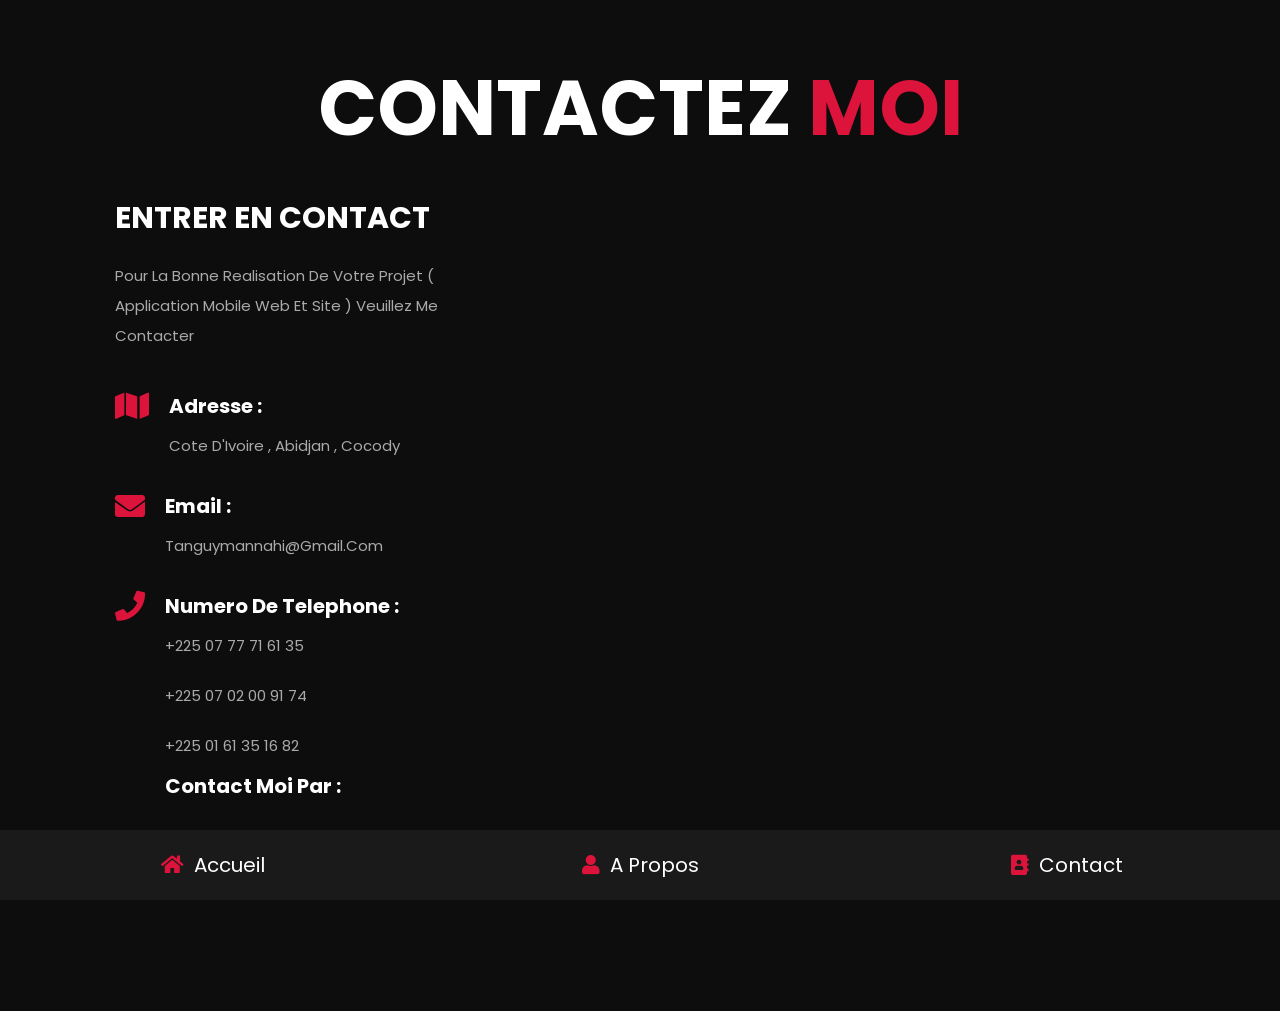
==== contact.html @ 2282ff3f "Update contact.html" ====
<!DOCTYPE html>
<html lang="fr">
<head>
    <meta charset="UTF-8">
    <meta http-equiv="X-UA-Compatible" content="IE=edge">
    <meta name="viewport" content="width=device-width, initial-scale=1.0">
    <link rel="shortcut icon" href="./images/logo.jpg" type="image/jpg">
    <title>contact</title>

    <!-- font awesome cdn link  -->
    <link rel="stylesheet" href="https://cdnjs.cloudflare.com/ajax/libs/font-awesome/5.15.4/css/all.min.css">

    <!-- custom css file link  -->
    <link rel="stylesheet" href="css/style.css">

</head>
<body>
    
<!-- navbar section starts  -->

<nav class="navbar">
    <a href="index.html"> <i class="fas fa-home"></i> <span>Accueil</span> </a>
    <a href="propos.html"> <i class="fas fa-user"></i> <span>A propos</span> </a>
    <a href="contact.html"> <i class="fas fa-address-book"></i> <span>contact</span> </a>
</nav>

<!-- navbar section ends -->

<!-- contact section starts  -->

<section class="contact">

<h1 class="heading"> contactez <span>moi </span> </h1>

<div class="row">

    <div class="info-container">

        <h1>entrer en contact</h1>

        <p>Pour la  bonne realisation de votre  projet ( application mobile web et site ) veuillez me contacter </p>

        <div class="box-container">

            <div class="box">
                <i class="fas fa-map"></i>
                <div class="info">
                    <h3>adresse :</h3>
                    <p>Cote d'Ivoire , Abidjan , cocody</p>
                </div>
            </div>

            <div class="box">
                <i class="fas fa-envelope"></i>
                <div class="info">
                    <h3>email :</h3>
                    <p>tanguymannahi@gmail.com</p>
                </div>
            </div>

            <div class="box">
                <i class="fas fa-phone"></i>
                <div class="info">
                    <h3>numero de telephone :</h3>
                    <p>+225 07 77 71 61 35</p>
                    <p>+225 07 02 00 91 74</p>
                    <p>+225 01 61 35 16 82 </p>
                    <h3>contact moi par : </h3>
                </div>
            </div>
            

        </div>

        <div class="share">
            <a href="https://www.facebook.com/profile.php?id=100086317842872" class="facebook-f"><img src="./images/facebook.png" alt="" class="facebook"></a>
            <a href="https://twitter.com/NahiTanguy?t=qShmblX3PdZ7VqqMF1hXrQ&s=01" class="twitter"><img src="./images/twitter.png" alt="" class="twitter"> </a>
            <a href="https://www.instagram.com/tanguynahi?r=nametag" class="instagram"><img src="./images/instagram.png" alt="" class="instagram"></a>
            <a href="https://wa.me/message/ZUFWQTGKAC24F1" class="whatsapp"> <img src="./images/whatsapp.png" alt="" class="whatsapp"></a>
        </div>

    </div>

<!--     <form action="">

        <div class="inputBox">
            <input type="text" placeholder="votre nom" disabled>
            <input type="number" placeholder="votre numero" disabled>
        </div>

        <div class="inputBox">
            <input type="email" placeholder="votre email" disabled>
            <input type="text" placeholder="votre sujet" disabled>
        </div>

        <textarea name="" placeholder="votre message..." id="" cols="30" rows="10" disabled></textarea>

        <input type="submit" value="envoyer message" class="btn" disabled>

    </form> -->

</div>

</section>

<!-- contact section ends -->

</body>
</html>
---- css/style.css ----
@import url("https://fonts.googleapis.com/css2?family=Poppins:wght@100;300;400;500;600;700&display=swap");
* {
  font-family: 'Poppins', sans-serif;
  margin: 0;
  padding: 0;
  -webkit-box-sizing: border-box;
          box-sizing: border-box;
  text-decoration: none;
  outline: none;
  border: none;
  text-transform: capitalize;
}

html {
  font-size: 62.5%;
  overflow-x: hidden;
}

html::-webkit-scrollbar {
  width: 1rem;
}

html::-webkit-scrollbar-track {
  background: #0d0d0d;
}

html::-webkit-scrollbar-thumb {
  background: crimson;
  border-radius: 5rem;
}

body {
  background: #0d0d0d;
  padding-bottom: 6.5rem;
}
/*   entete pour anime nom et image*/
.entete {
 animation: entetes 2s  forwards;
}
@keyframes entetes {
  0%{
    transform: translateY(40rem) rotateY(-30deg) ;
  }
  100%{
    transform: translateY(0) rotateY(0);
    opacity: 1;
  }
  
}
.image{
  animation: secret 4s;
}
@keyframes secret {
  0%{
    transform: scale(1.2);
  }
  100%{
    transform: scale(1);
  }
  
}
/* animation cv et lettre de motivation */
.cv{
  animation: cvs 2s forwards;
}
.lm{
  animation: lms 2.4s forwards;
}
@keyframes cvs {
  0%{
    transform: translateY(27rem) rotateY(14deg);
  }
  100%{
    transform: translateY(0) rotateY(0);
    opacity: 1;
  }
  
}
@keyframes lms {
  0%{
    transform: translateY(-15rem) rotateY(21deg);
  }
  100%{
    transform: translateY(0) rotateY(0);
    opacity: 1;
  }
  
}
#pascal{
  height: 60px;
}
section {
  padding: 5rem 9%;
}

.heading {
  text-align: center;
  font-size: 6vw;
  color: #fff;
  margin-bottom: 3rem;
  text-transform: uppercase;
}

.heading span {
  text-transform: uppercase;
  color: crimson;
}

.btn {
  display: inline-block;
  margin-top: 1rem;
  border-radius: 5rem;
  background: crimson;
  padding: .7rem;
  font-size: 1.7rem;
  color: #fff;
  padding-left: 2rem;
}

.btn i {
  height: 4rem;
  width: 4rem;
  line-height: 4rem;
  font-size: 1.7rem;
  text-align: center;
  background: #fff;
  color: crimson;
  border-radius: 50%;
  margin-left: 1rem;
  -webkit-transition: .2s linear;
  transition: .2s linear;
}

.btn:hover i {
  margin-left: 2rem;
}

.navbar {
  position: fixed;
  bottom: 0;
  left: 0;
  right: 0;
  display: -webkit-box;
  display: -ms-flexbox;
  display: flex;
  z-index: 1000;
  -webkit-box-align: end;
      -ms-flex-align: end;
          align-items: flex-end;
}

.navbar a {
  padding: 2rem;
  font-size: 2rem;
  background: #1a1a1a;
  -webkit-box-flex: 1;
      -ms-flex: 1;
          flex: 1;
  color: #fff;
  text-align: center;
  -webkit-transition: .2s linear;
  transition: .2s linear;
}

.navbar a i {
  color: crimson;
  padding-right: .5rem;
}

.navbar a:hover {
  background: crimson;
  padding-bottom: 6rem;
}

.navbar a:hover i {
  color: #fff;
}

.home {
  display: -webkit-box;
  display: -ms-flexbox;
  display: flex;
  -webkit-box-align: center;
      -ms-flex-align: center;
          align-items: center;
  -ms-flex-wrap: wrap;
      flex-wrap: wrap;
  gap: 4rem;
  min-height: calc(100vh - 6.5rem);
}

.home .image {
  -webkit-box-flex: 1;
      -ms-flex: 1 1 42rem;
          flex: 1 1 42rem;
  text-align: center;
}

.home .image img {
  height: 50rem;
  width: 50rem;
  border-radius: 30% 70% 70% 30% / 30% 30% 70% 70%;
}

.home .content {
  -webkit-box-flex: 1;
      -ms-flex: 1 1 42rem;
          flex: 1 1 42rem;
}

.home .content h3 {
  color: #fff;
  font-size: 4rem;
  padding-bottom: .5rem;
}

.home .content span {
  font-size: 3rem;
  color: crimson;
  padding: .5rem 0;
  display: block;
}

.home .content p {
  font-size: 1.5rem;
  color: #aaa;
  padding: 1rem 0;
  line-height: 2;
}

.about .row {
  display: -webkit-box;
  display: -ms-flexbox;
  display: flex;
  -webkit-box-align: center;
      -ms-flex-align: center;
          align-items: center;
  -ms-flex-wrap: wrap;
      flex-wrap: wrap;
  gap: 2rem;
}

.about .row .info-container {
  -webkit-box-flex: 1;
      -ms-flex: 1 1 42rem;
          flex: 1 1 42rem;
}

.about .row .info-container h1 {
  font-size: 3rem;
  color: #fff;
  text-transform: uppercase;
  padding-bottom: 1rem;
}

.about .row .info-container .box-container {
  padding: 1rem 0;
  display: -webkit-box;
  display: -ms-flexbox;
  display: flex;
  -ms-flex-wrap: wrap;
      flex-wrap: wrap;
  gap: 2rem;
}

.about .row .info-container .box-container .box {
  -webkit-box-flex: 1;
      -ms-flex: 1 1 20rem;
          flex: 1 1 20rem;
}


.about .row .info-container .box-container .box h3 {
  font-size: 1.7rem;
  color: #fff;
  padding: 1rem 0;
  font-weight: normal;
}

.about .row .info-container .box-container .box h3 span {
  color: #aaa;
  font-weight: lighter;
}

.about .row .count-container {
  -webkit-box-flex: 1;
      -ms-flex: 1 1 42rem;
          flex: 1 1 42rem;
  display: -webkit-box;
  display: -ms-flexbox;
  display: flex;
  -ms-flex-wrap: wrap;
      flex-wrap: wrap;
  gap: 2rem;
}

.about .row .count-container .box {
  -webkit-box-flex: 1;
      -ms-flex: 1 1 20rem;
          flex: 1 1 20rem;
  padding: 3rem 4rem;
  border-radius: .5rem;
  background: #1a1a1a;
  -webkit-box-shadow: 0 0.5rem 1rem rgba(0, 0, 0, 0.7);
          box-shadow: 0 0.5rem 1rem rgba(0, 0, 0, 0.7);
}

.about .row .count-container .box h3 {
  font-size: 5rem;
  color: crimson;
}

.about .row .count-container .box p {
  font-size: 2rem;
  color: #aaa;
}

.skills .box-container {
  display: -ms-grid;
  display: grid;
  -ms-grid-columns: (minmax(16rem, 1fr))[auto-fit];
      grid-template-columns: repeat(auto-fit, minmax(16rem, 1fr));
  gap: 1.5rem;
}

.skills .box-container .box {
  padding: 2rem;
  text-align: center;
  -webkit-box-shadow: 0 0.5rem 1rem rgba(0, 0, 0, 0.7);
          box-shadow: 0 0.5rem 1rem rgba(0, 0, 0, 0.7);
  border-radius: .5rem;
  background: #1a1a1a;
}

.skills .box-container .box:hover {
  background: #fff;
}

.skills .box-container .box:hover h3 {
  color: #0d0d0d;
}

.skills .box-container .box img {
  height: 7rem;
  margin-bottom: 1rem;
}

.skills .box-container .box h3 {
  color: #fff;
  font-size: 1.7rem;
  font-weight: normal;
  text-transform: uppercase;
}

.education .box-container {
  display: -webkit-box;
  display: -ms-flexbox;
  display: flex;
  -ms-flex-wrap: wrap;
      flex-wrap: wrap;
}

.education .box-container .box {
  -webkit-box-flex: 1;
      -ms-flex: 1 1 40rem;
          flex: 1 1 40rem;
  margin-left: 2rem;
  padding-top: 0;
  padding-bottom: 0;
  padding-left: 3.5rem;
  padding-bottom: 3rem;
  border-left: 0.1rem solid #aaa;
  position: relative;
}

.education .box-container .box i {
  height: 4.5rem;
  width: 4.5rem;
  line-height: 4.5rem;
  font-size: 1.7rem;
  border-radius: 50%;
  background: crimson;
  color: #fff;
  text-align: center;
  position: absolute;
  top: -1rem;
  left: -2.5rem;
}

.education .box-container .box span {
  font-size: 1.7rem;
  color: #fff;
  border-radius: 5rem;
  padding: .5rem 1.5rem;
  background: #1a1a1a;
}

.education .box-container .box h3 {
  font-size: 2rem;
  padding: 1rem 0;
  color: #fff;
  padding-top: 3rem;
  font-weight: normal;
}

.education .box-container .box p {
  font-size: 1.5rem;
  color: #aaa;
  line-height: 2;
}

.contact .row {
  display: -webkit-box;
  display: -ms-flexbox;
  display: flex;
  -webkit-box-align: center;
      -ms-flex-align: center;
          align-items: center;
  -ms-flex-wrap: wrap;
      flex-wrap: wrap;
  gap: 2rem;
}

.contact .row .info-container {
  width: 40rem;
}

.contact .row .info-container h1 {
  font-size: 3rem;
  text-transform: uppercase;
  color: #fff;
  padding-bottom: 1rem;
}

.contact .row .info-container p {
  font-size: 1.5rem;
  line-height: 2;
  color: #aaa;
  padding: 1rem 0;
}

.contact .row .info-container .box-container {
  padding: 2rem 0;
}

.contact .row .info-container .box-container .box {
  display: -webkit-box;
  display: -ms-flexbox;
  display: flex;
  gap: 2rem;
  padding: 1rem 0;
}

.contact .row .info-container .box-container .box i {
  font-size: 3rem;
  color: crimson;
}

.contact .row .info-container .box-container .box h3 {
  font-size: 2rem;
  color: #fff;
}

.contact .row .info-container .share a {
  font-size: 2rem;
  height: 4.5rem;
  width: 4.5rem;
  line-height: 4.5rem;
  border-radius: 50%;
  background: #1a1a1a;
  color: #fff;
  text-align: center;
  margin-right: .3rem;
}

.contact .row .info-container .share a:hover {
  background: crimson;
}

.contact .row form {
  -webkit-box-flex: 1;
      -ms-flex: 1 1 42rem;
          flex: 1 1 42rem;
}

.contact .row form .inputBox {
  display: -webkit-box;
  display: -ms-flexbox;
  display: flex;
  -ms-flex-wrap: wrap;
      flex-wrap: wrap;
  -webkit-box-pack: justify;
      -ms-flex-pack: justify;
          justify-content: space-between;
}

.contact .row form .inputBox input {
  width: 49%;
}

.contact .row form .inputBox input,
.contact .row form textarea {
  border-radius: 5rem;
  padding: 1.2rem 1.8rem;
  font-size: 1.6rem;
  color: #fff;
  text-transform: none;
  margin: .7rem 0;
  background: #1a1a1a;
}

.contact .row form textarea {
  width: 100%;
  border-radius: 1rem;
  resize: none;
  height: 25rem;
}

.contact .row form .btn {
  padding: 1rem 3rem;
  cursor: pointer;
}

.contact .row form .btn:hover {
  background: #fff;
  color: #0d0d0d;
}

@media (max-width: 1200px) {
  html {
    font-size: 55%;
  }
  section {
    padding: 3rem 2rem;
  }
}

@media (max-width: 768px) {
  .heading {
    font-size: 12vw;
  }
  .navbar a i {
    padding: 0;
  }
  .navbar a span {
    display: none;
  }
  .navbar a:hover {
    padding-bottom: 2rem;
  }
  .home {
    text-align: center;
    gap: 2rem;
  }
  .home .image img {
    height: 30rem;
    width: 30rem;
  }
  .home .content h3 {
    font-size: 3rem;
  }
  .home .content span {
    font-size: 2.5rem;
  }
  .contact .row form .inputBox input {
    width: 100%;
    margin-bottom: 1rem;
  }
}

@media (max-width: 450px) {
  html {
    font-size: 50%;
  }
}
.share{
  padding: 5px;
  display: flex;
  margin:5px;
}
.facebook{
  width: 30px;
  height: 25px;
  margin-right: 9px;
}
.twitter{
  width: 30px;
  height: 20px;
}
.instagram{
  width: 35px;
  height: 20px;
}
.whatsapp{
  width: 30px;
  height: 25px;
}
/*# sourceMappingURL=style.css.map */
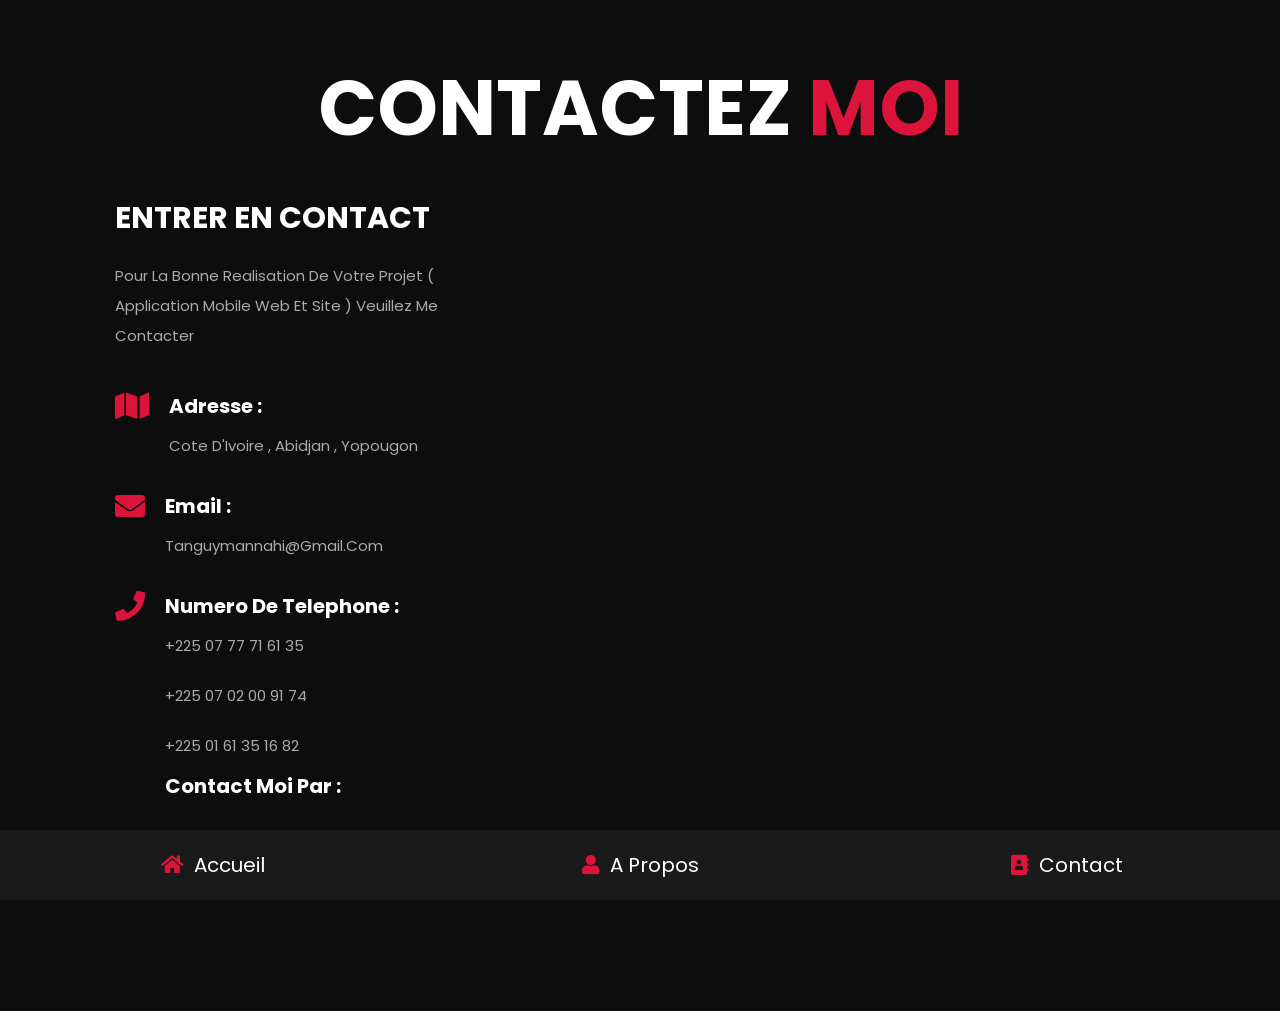
==== commit b30e8a77: "Update contact.html" ====
--- a/contact.html
+++ b/contact.html
@@ -46,7 +46,7 @@
                 <i class="fas fa-map"></i>
                 <div class="info">
                     <h3>adresse :</h3>
-                    <p>Cote d'Ivoire , Abidjan , cocody</p>
+                    <p>Cote d'Ivoire , Abidjan , yopougon</p>
                 </div>
             </div>
 
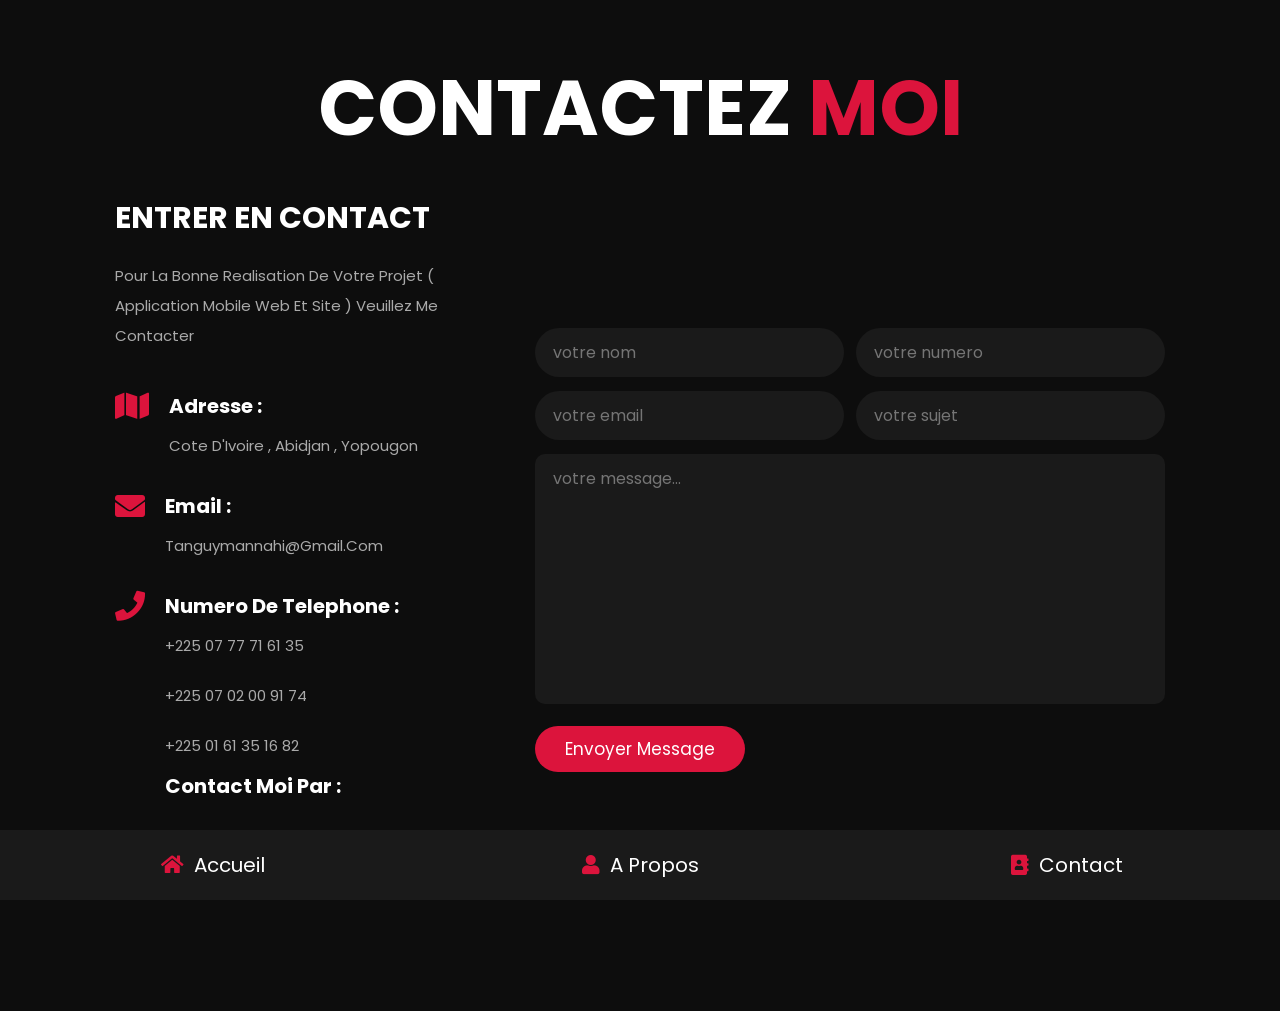
==== commit 87ef444a: "Update contact.html" ====
--- a/contact.html
+++ b/contact.html
@@ -81,7 +81,7 @@
 
     </div>
 
-<!--     <form action="">
+    <form action="">
 
         <div class="inputBox">
             <input type="text" placeholder="votre nom" disabled>
@@ -97,7 +97,7 @@
 
         <input type="submit" value="envoyer message" class="btn" disabled>
 
-    </form> -->
+    </form>
 
 </div>
 
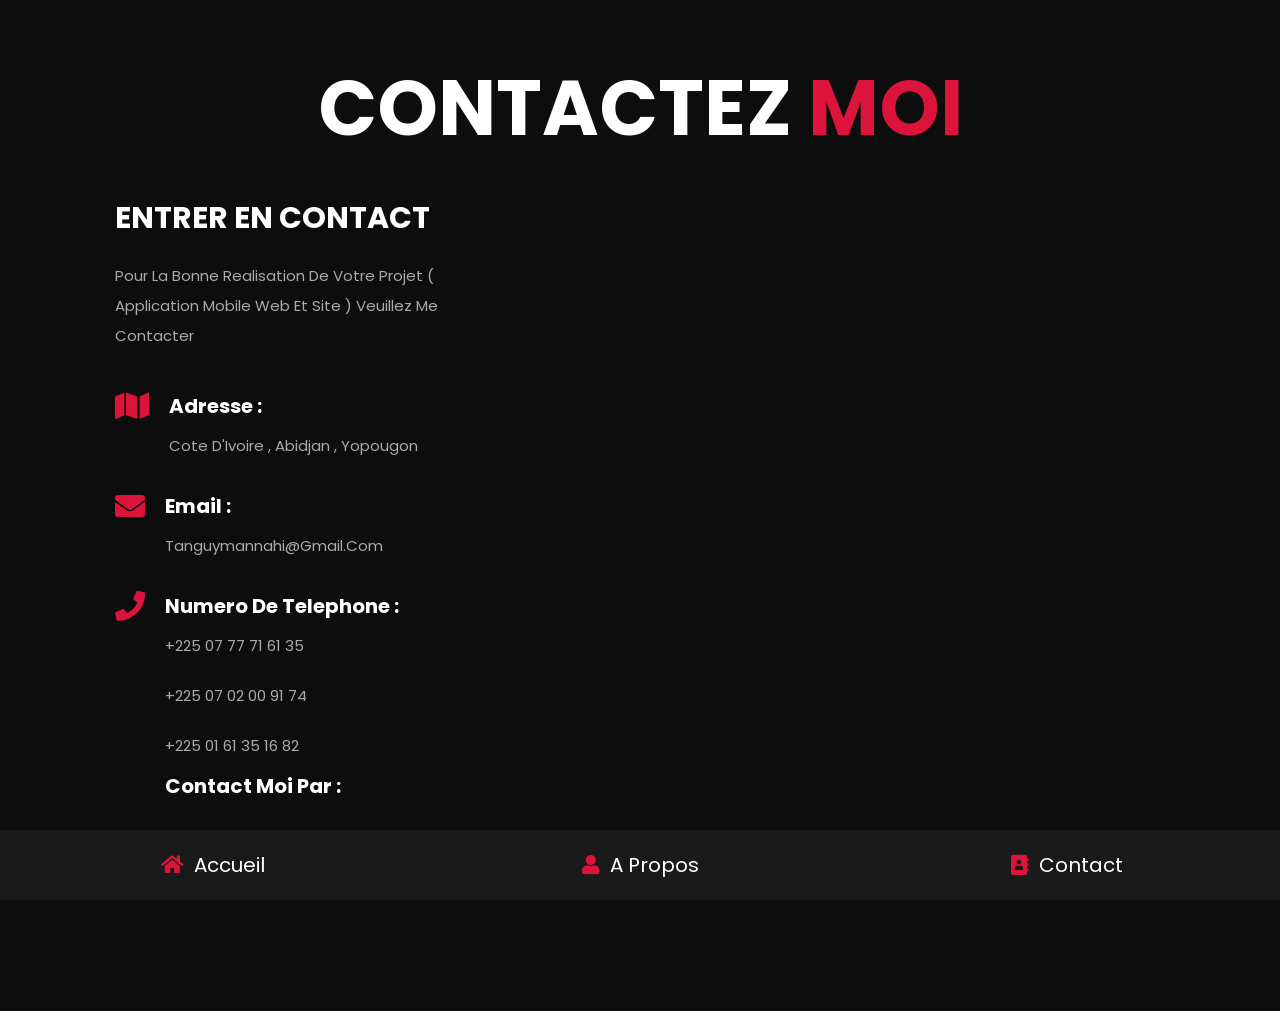
==== commit 844a7631: "Update contact.html" ====
--- a/contact.html
+++ b/contact.html
@@ -81,7 +81,7 @@
 
     </div>
 
-    <form action="">
+<!--     <form action="">
 
         <div class="inputBox">
             <input type="text" placeholder="votre nom" disabled>
@@ -97,7 +97,7 @@
 
         <input type="submit" value="envoyer message" class="btn" disabled>
 
-    </form>
+    </form> -->
 
 </div>
 
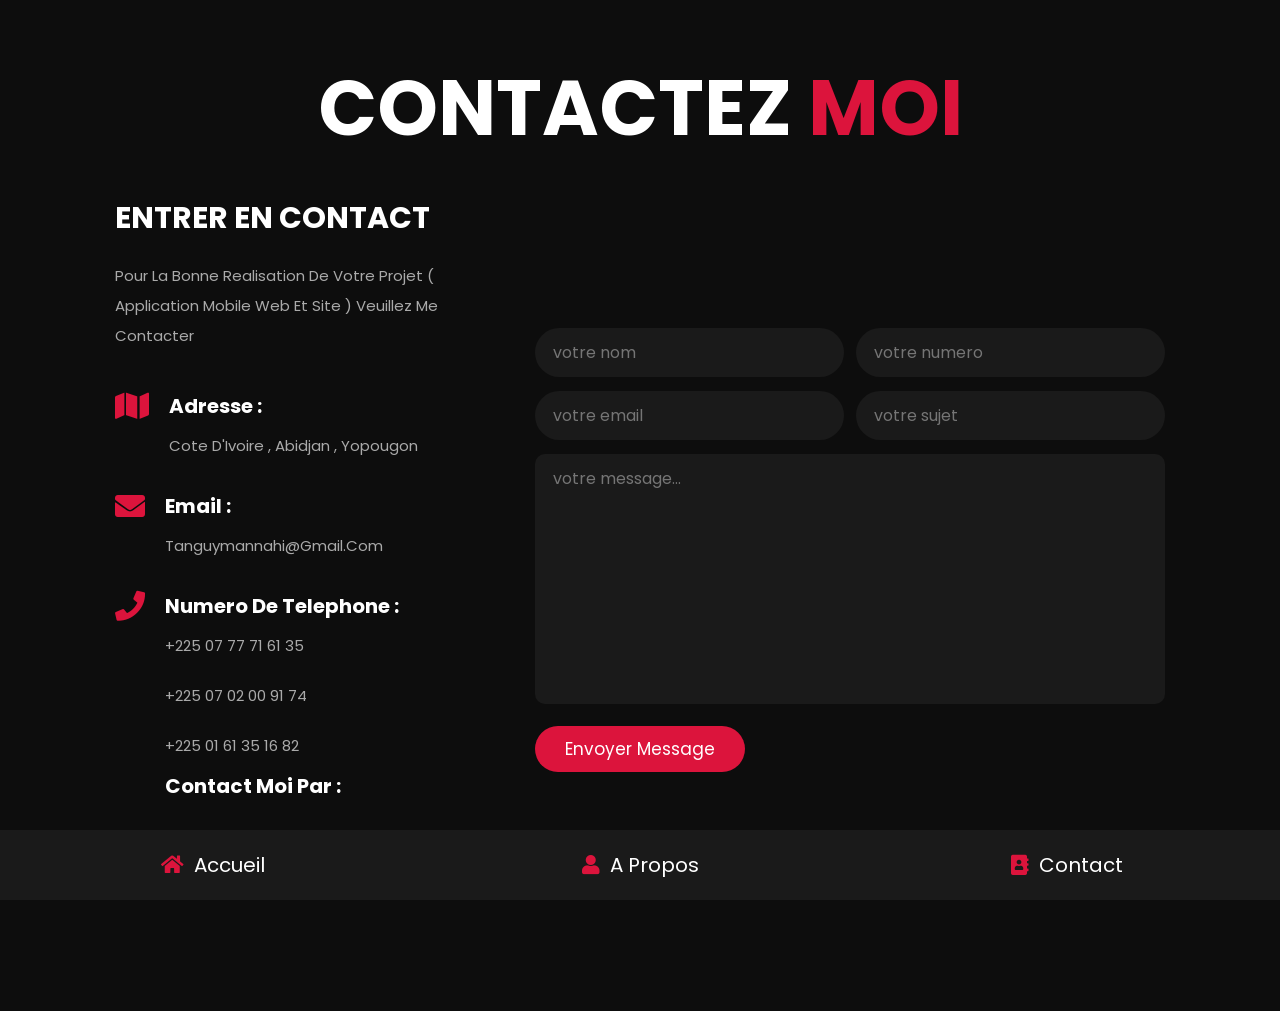
==== commit baa3687d: "Update contact.html" ====
--- a/contact.html
+++ b/contact.html
@@ -4,6 +4,7 @@
     <meta charset="UTF-8">
     <meta http-equiv="X-UA-Compatible" content="IE=edge">
     <meta name="viewport" content="width=device-width, initial-scale=1.0">
+   
     <link rel="shortcut icon" href="./images/logo.jpg" type="image/jpg">
     <title>contact</title>
 
@@ -81,7 +82,7 @@
 
     </div>
 
-<!--     <form action="">
+    <form action="" method="post" action="send_email.php">
 
         <div class="inputBox">
             <input type="text" placeholder="votre nom" disabled>
@@ -97,7 +98,7 @@
 
         <input type="submit" value="envoyer message" class="btn" disabled>
 
-    </form> -->
+    </form>
 
 </div>
 
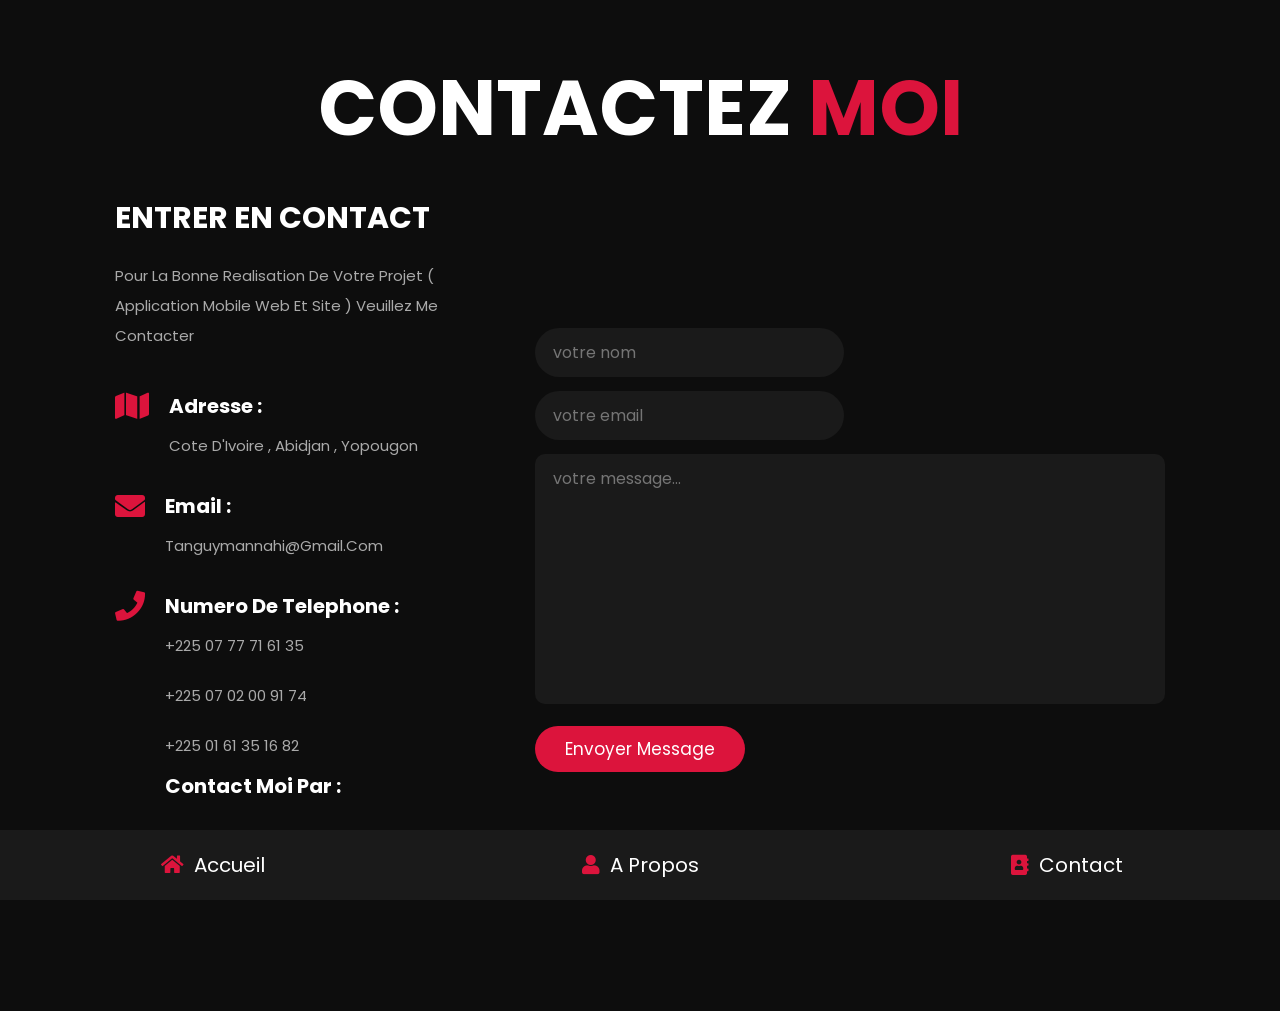
==== commit 4aaf78b2: "Update contact.html" ====
--- a/contact.html
+++ b/contact.html
@@ -86,15 +86,15 @@
 
         <div class="inputBox">
             <input type="text" placeholder="votre nom" disabled>
-            <input type="number" placeholder="votre numero" disabled>
+<!--             <input type="number" placeholder="votre numero" disabled> -->
         </div>
 
         <div class="inputBox">
             <input type="email" placeholder="votre email" disabled>
-            <input type="text" placeholder="votre sujet" disabled>
+<!--             <input type="text" placeholder="votre sujet" disabled> -->
         </div>
 
-        <textarea name="" placeholder="votre message..." id="" cols="30" rows="10" disabled></textarea>
+        <textarea name="message" placeholder="votre message..." id="" cols="30" rows="10" disabled></textarea>
 
         <input type="submit" value="envoyer message" class="btn" disabled>
 
